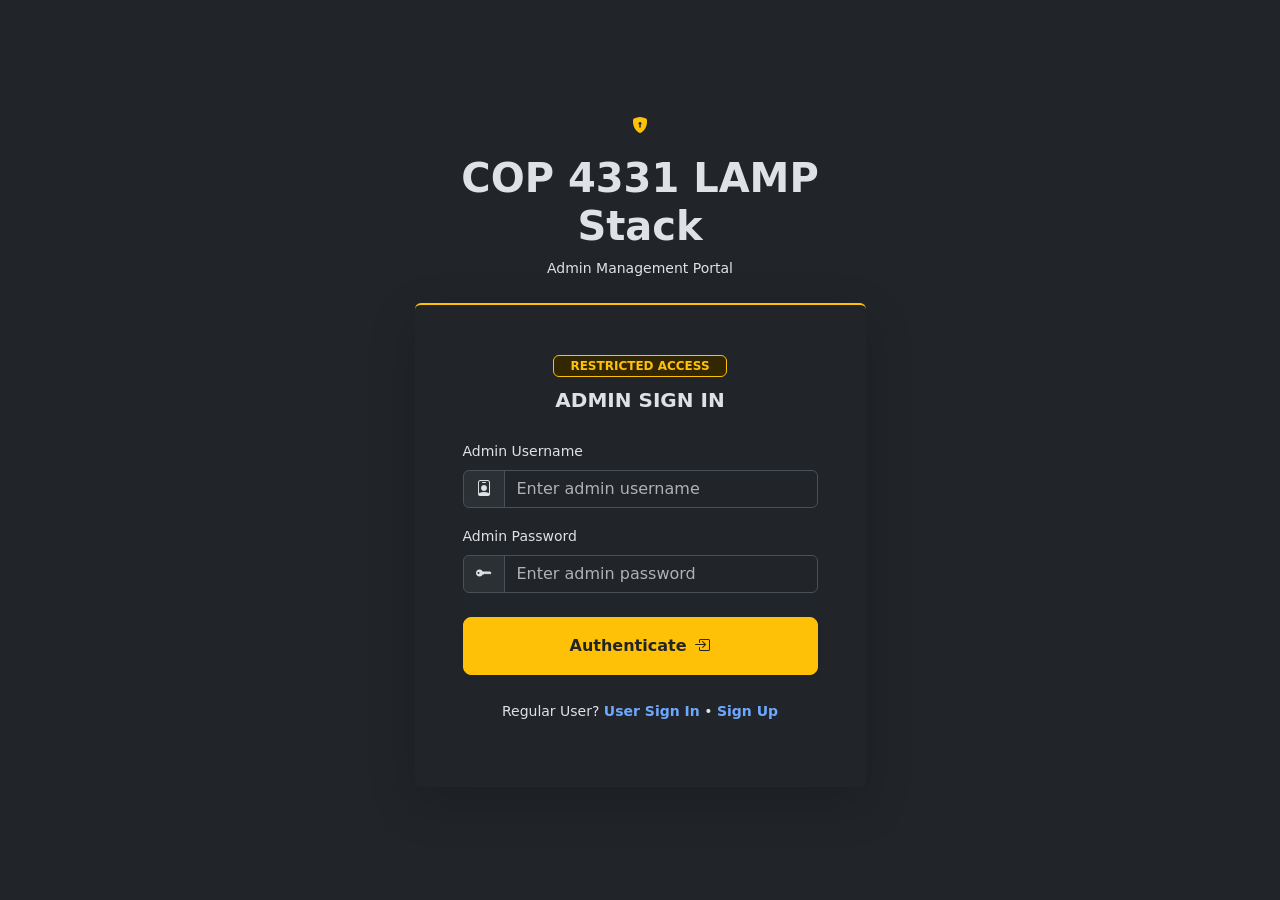
==== Frontend/admin-signup.html @ 7f6999aa "Create admin-signup.html" ====
<!DOCTYPE html>
<html lang="en" data-bs-theme="dark">
<head>
    <meta charset="UTF-8">
    <meta name="viewport" content="width=device-width, initial-scale=1.0">
    <title>Admin Login - COP 4331</title>
    <!-- Google Fonts -->
    <link rel="preconnect" href="https://fonts.googleapis.com">
    <link rel="preconnect" href="https://fonts.gstatic.com" crossorigin>
    <link href="https://fonts.googleapis.com/css2?family=Inter:wght@300;400;500;600;700&display=swap" rel="stylesheet">
    <!-- Bootstrap 5.3 & Icons -->
    <link href="https://cdn.jsdelivr.net/npm/bootstrap@5.3.3/dist/css/bootstrap.min.css" rel="stylesheet">
    <link href="https://cdn.jsdelivr.net/npm/bootstrap-icons@1.11.3/font/bootstrap-icons.min.css" rel="stylesheet">
    <!-- Favicon -->
    <link rel="icon" type="image/svg+xml" href="images/favicon.svg">
    <link rel="alternate icon" href="favicon.ico">
    <!-- Custom Styles -->
    <link href="css/styles.css" rel="stylesheet">
    <!-- Scripts -->
    <script type="text/javascript" src="js/code.js"></script>
</head>
<body class="d-flex align-items-center justify-content-center min-vh-100 py-5">
    <div class="background-glow"></div>
    <main class="container">
        <div class="row justify-content-center">
            <div class="col-12 col-sm-10 col-md-8 col-lg-5">
                
                <!-- Title Header -->
                <div class="text-center mb-4">
                    <div class="app-icon-wrapper mb-3 mx-auto text-warning">
                        <i class="bi bi-shield-lock-fill"></i>
                    </div>
                    <h1 id="title" class="fw-bold tracking-tight">COP 4331 LAMP Stack</h1>
                    <p class="text-secondary-contrast small">Admin Management Portal</p>
                </div>

                <!-- Admin Card -->
                <div id="adminLoginDiv" class="card glass-card shadow-lg border-0 p-4 p-sm-5 border-top border-warning border-2">
                    <div class="card-body p-0">
                        <div class="text-center mb-4">
                            <span class="badge bg-warning-subtle text-warning border border-warning px-3 py-1 mb-2 text-uppercase tracking-wider">
                                Restricted Access
                            </span>
                            <span id="inner-title" class="d-block fw-semibold text-uppercase tracking-wider fs-5">Admin Sign In</span>
                        </div>
                        
                        <form id="adminLoginForm" onsubmit="event.preventDefault(); doAdminLogin();" class="needs-validation">
                            <!-- Admin Username -->
                            <div class="mb-3">
                                <label for="adminLoginName" class="form-label form-label-contrast small">Admin Username</label>
                                <div class="input-group">
                                    <span class="input-group-text"><i class="bi bi-person-badge text-secondary-contrast"></i></span>
                                    <input type="text" id="adminLoginName" class="form-control" placeholder="Enter admin username" required />
                                </div>
                            </div>
                            
                            <!-- Admin Password -->
                            <div class="mb-4">
                                <label for="adminLoginPassword" class="form-label form-label-contrast small">Admin Password</label>
                                <div class="input-group">
                                    <span class="input-group-text"><i class="bi bi-key-fill text-secondary-contrast"></i></span>
                                    <input type="password" id="adminLoginPassword" class="form-control" placeholder="Enter admin password" required />
                                </div>
                            </div>

                            <!-- Login Button -->
                            <button type="submit" id="adminLoginButton" class="buttons btn btn-warning text-dark w-100 py-3 fw-bold rounded-3 shadow-sm d-flex align-items-center justify-content-center gap-2">
                                <span>Authenticate</span>
                                <i class="bi bi-box-arrow-in-right"></i>
                            </button>
                        </form>

                        <!-- Back to User Login / Signup -->
                        <div class="text-center mt-4">
                            <span class="small text-secondary-contrast">
                                Regular User?
                                <a href="index.html" class="text-decoration-none fw-semibold">User Sign In</a>
                                &bull;
                                <a href="signup.html" class="text-decoration-none fw-semibold">Sign Up</a>
                            </span>
                        </div>

                        <!-- Feedback Message -->
                        <div class="mt-3 text-center">
                            <span id="adminLoginResult" class="small fw-semibold"></span>
                        </div>
                    </div>
                </div>

            </div>
        </div>
    </main>
    <script src="https://cdn.jsdelivr.net/npm/bootstrap@5.3.3/dist/js/bootstrap.bundle.min.js"></script>
</body>
</html>
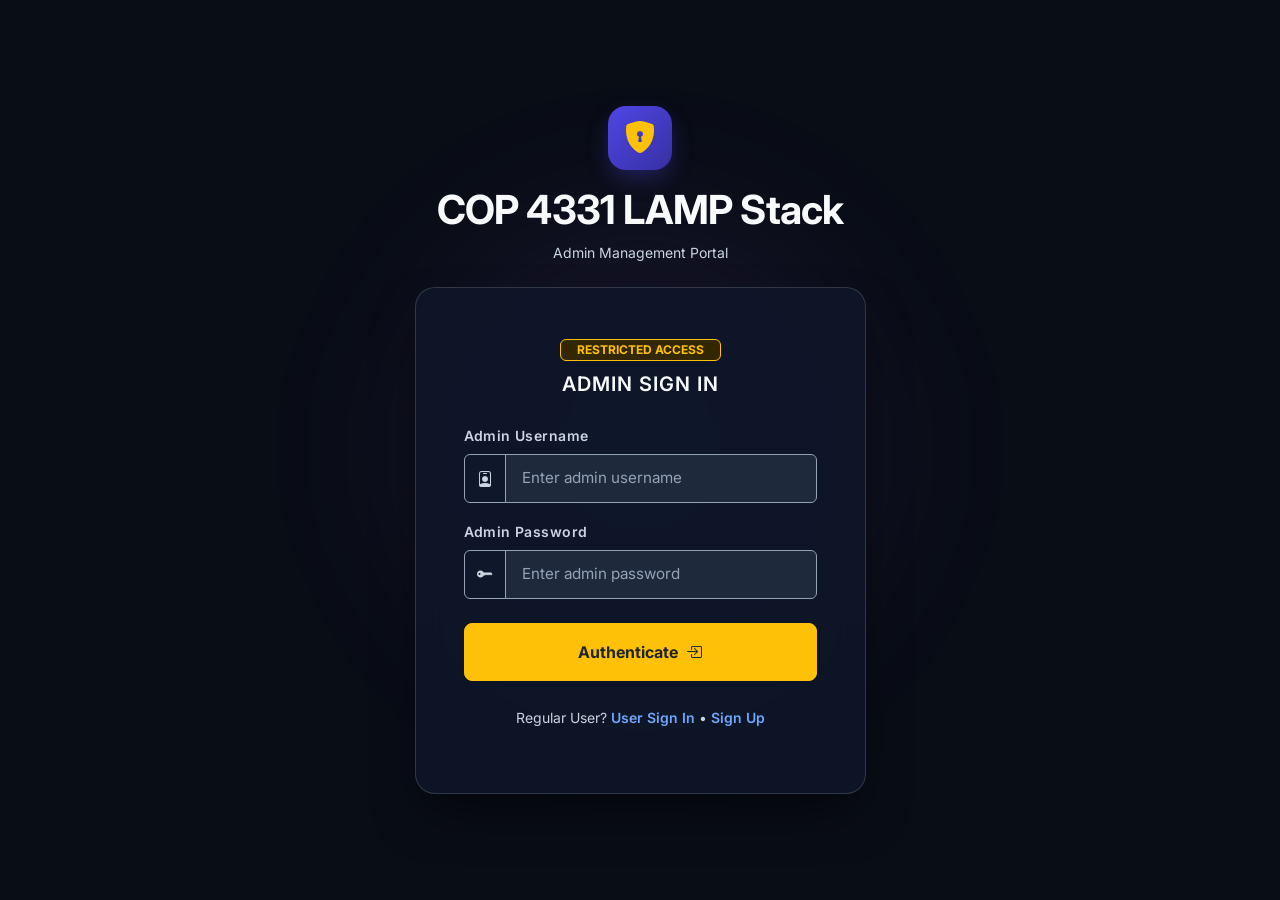
==== commit d2bb2727: "Add admin management and update contacts dashboard" ====
--- a/Frontend/admin-signup.html
+++ b/Frontend/admin-signup.html
@@ -17,7 +17,7 @@
     <!-- Custom Styles -->
     <link href="css/styles.css" rel="stylesheet">
     <!-- Scripts -->
-    <script type="text/javascript" src="js/code.js"></script>
+    <script type="text/javascript" src="js/code.js?v=admin-fix-2"></script>
 </head>
 <body class="d-flex align-items-center justify-content-center min-vh-100 py-5">
     <div class="background-glow"></div>
--- a/Frontend/css/styles.css
+++ b/Frontend/css/styles.css
@@ -0,0 +1,211 @@
+/* ============================================================
+   WCAG 2.1 AA / AAA Compliant Modern Theme Styles
+   ============================================================ */
+
+:root {
+    --app-font: 'Inter', system-ui, -apple-system, sans-serif;
+    
+    /* WCAG AA/AAA Compliant Palette Tokens */
+    --bg-dark: #090d16;
+    --bg-card: #0f172a;
+    --bg-section: #1e293b;
+    --bg-input: #1e293b;
+
+    /* High Contrast Text Tokens */
+    --text-primary: #f8fafc;       /* 17.8:1 contrast on card */
+    --text-secondary: #cbd5e1;     /* 12.0:1 contrast on card / 9.8:1 on section */
+    --text-muted: #94a3b8;         /* 5.7:1 contrast on section */
+    
+    /* High Contrast Feedback Colors */
+    --color-error: #f87171;         /* 6.45:1 contrast on card */
+    --color-success: #34d399;       /* 9.29:1 contrast on card */
+    --color-info: #38bdf8;          /* 6.83:1 contrast on section */
+    
+    /* Button Gradients meeting >= 4.5:1 contrast against #ffffff text */
+    --primary-gradient: linear-gradient(135deg, #4f46e5 0%, #3730a3 100%);
+    --success-gradient: linear-gradient(135deg, #059669 0%, #047857 100%);
+}
+
+body {
+    font-family: var(--app-font);
+    background: var(--bg-dark);
+    color: var(--text-primary);
+    min-height: 100vh;
+    position: relative;
+    overflow-x: hidden;
+}
+
+/* Background Ambient Glow Effects */
+.background-glow {
+    position: fixed;
+    top: 50%;
+    left: 50%;
+    transform: translate(-50%, -50%);
+    width: 650px;
+    height: 650px;
+    background: radial-gradient(circle, rgba(99, 102, 241, 0.12) 0%, rgba(168, 85, 247, 0.06) 40%, transparent 70%);
+    z-index: -1;
+    pointer-events: none;
+    filter: blur(50px);
+}
+
+/* Typography & Titles */
+#title {
+    font-family: var(--app-font);
+    color: var(--text-primary) !important;
+    letter-spacing: -0.02em;
+}
+
+.text-secondary-contrast {
+    color: var(--text-secondary) !important;
+}
+
+.form-label-contrast {
+    color: var(--text-secondary) !important;
+    font-weight: 600;
+    letter-spacing: 0.03em;
+}
+
+/* App Icon Badges */
+.app-icon-wrapper {
+    width: 64px;
+    height: 64px;
+    border-radius: 18px;
+    background: var(--primary-gradient);
+    display: flex;
+    align-items: center;
+    justify-content: center;
+    font-size: 2rem;
+    color: #ffffff;
+    box-shadow: 0 10px 25px -5px rgba(79, 70, 229, 0.4);
+}
+
+.app-icon-wrapper-sm {
+    width: 42px;
+    height: 42px;
+    border-radius: 12px;
+    background: var(--primary-gradient);
+    display: flex;
+    align-items: center;
+    justify-content: center;
+    font-size: 1.25rem;
+    color: #ffffff;
+    box-shadow: 0 4px 14px rgba(79, 70, 229, 0.3);
+}
+
+/* Glassmorphism Cards */
+.glass-card {
+    background: rgba(15, 23, 42, 0.85) !important;
+    backdrop-filter: blur(16px);
+    -webkit-backdrop-filter: blur(16px);
+    border: 1px solid rgba(255, 255, 255, 0.15) !important;
+    border-radius: 1.25rem !important;
+    box-shadow: 0 25px 50px -12px rgba(0, 0, 0, 0.6) !important;
+}
+
+.section-card {
+    background: var(--bg-section) !important;
+    border: 1px solid rgba(255, 255, 255, 0.12) !important;
+}
+
+/* Form Controls, Inputs & High Contrast Placeholders */
+.form-control {
+    background-color: var(--bg-input) !important;
+    color: var(--text-primary) !important;
+    border: 1px solid var(--text-muted) !important;
+    font-family: var(--app-font);
+    padding: 0.75rem 1rem;
+    font-size: 0.95rem;
+}
+
+.form-control::placeholder {
+    color: var(--text-muted) !important;
+    opacity: 1 !important; /* 5.71:1 contrast ratio */
+}
+
+.form-control:focus {
+    box-shadow: 0 0 0 3px rgba(129, 140, 248, 0.35) !important;
+    border-color: #818cf8 !important;
+}
+
+.input-group-text {
+    background-color: #0f172a !important;
+    color: var(--text-secondary) !important;
+    border: 1px solid var(--text-muted) !important;
+}
+
+/* WCAG Compliant Button Styles */
+.btn {
+    font-family: var(--app-font);
+    transition: all 0.2s ease-in-out;
+}
+
+.btn-primary {
+    background: var(--primary-gradient) !important;
+    color: #ffffff !important; /* 9.9:1 contrast ratio */
+    border: none;
+    box-shadow: 0 4px 14px rgba(55, 48, 163, 0.4);
+}
+
+.btn-primary:hover {
+    transform: translateY(-1px);
+    box-shadow: 0 6px 20px rgba(55, 48, 163, 0.6);
+    background: linear-gradient(135deg, #3730a3 0%, #312e81 100%) !important;
+}
+
+.btn-success {
+    background: var(--success-gradient) !important;
+    color: #ffffff !important; /* 5.48:1 contrast ratio */
+    border: none;
+    box-shadow: 0 4px 14px rgba(4, 120, 87, 0.4);
+}
+
+.btn-success:hover {
+    transform: translateY(-1px);
+    box-shadow: 0 6px 20px rgba(4, 120, 87, 0.6);
+    background: linear-gradient(135deg, #047857 0%, #065f46 100%) !important;
+}
+
+.btn-outline-danger {
+    color: var(--color-error) !important; /* 5.29:1 contrast ratio */
+    border-color: var(--color-error) !important;
+    background: transparent;
+}
+
+.btn-outline-danger:hover {
+    color: #ffffff !important;
+    background-color: #b91c1c !important;
+    border-color: #b91c1c !important;
+}
+
+/* Feedback Message Contrast Overrides */
+#inner-title {
+    color: var(--text-primary);
+    letter-spacing: 0.05em;
+}
+
+#loginResult {
+    display: inline-block;
+    color: var(--color-error) !important; /* 6.45:1 contrast */
+}
+
+#colorAddResult {
+    display: inline-block;
+}
+
+#colorAddResult.text-success, .text-success-wcag {
+    color: var(--color-success) !important; /* 9.29:1 contrast */
+}
+
+#colorAddResult.text-danger, .text-danger-wcag {
+    color: var(--color-error) !important; /* 6.45:1 contrast */
+}
+
+#colorSearchResult, .text-info-wcag {
+    display: inline-block;
+    color: var(--color-info) !important; /* 6.83:1 contrast */
+}
+
+#colorList {
+    word-break: break-word;
+}
